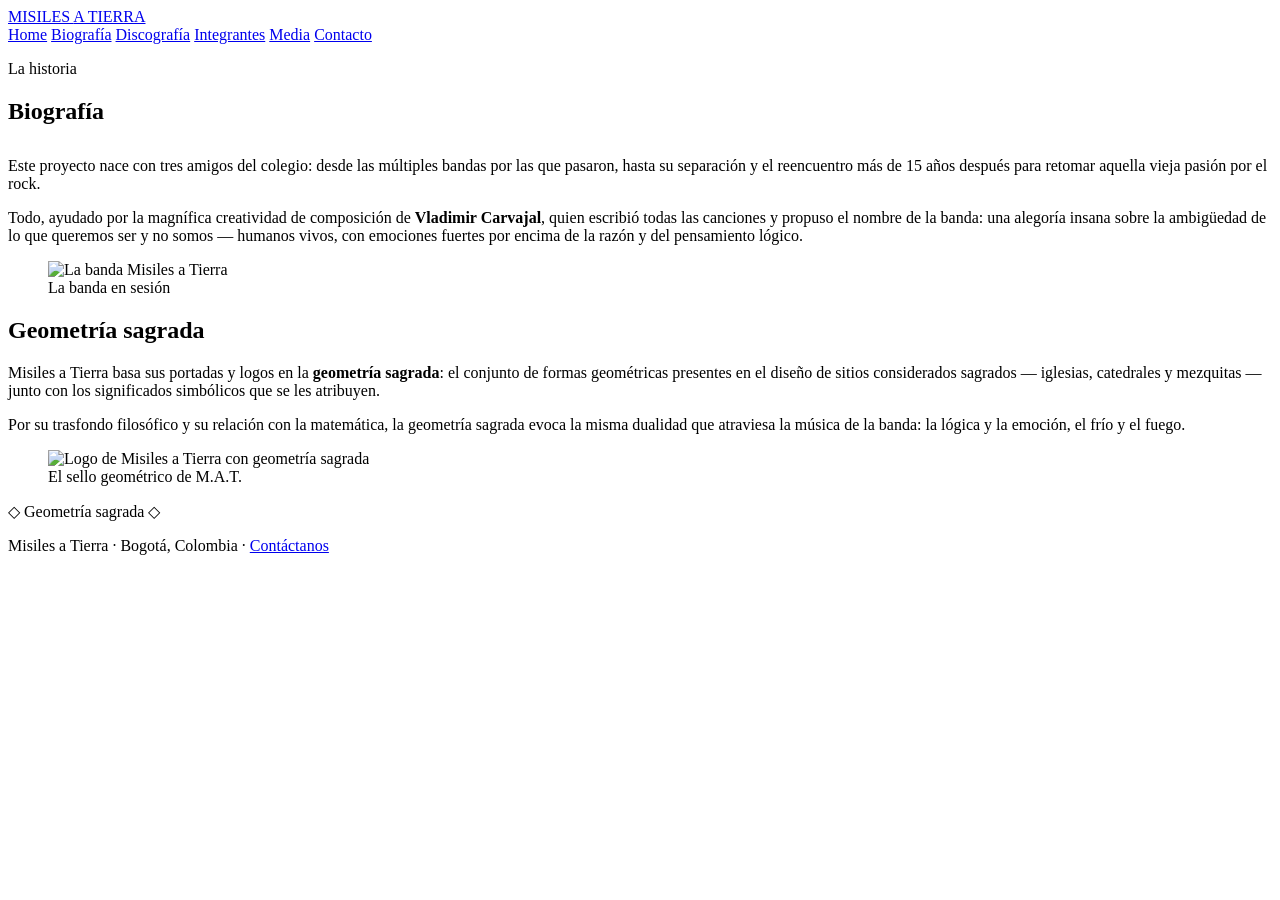
==== bio.html @ aad12e1e "Add files via upload" ====
<!DOCTYPE html>
<html lang="es">

<head>
    <meta charset="UTF-8">
    <meta name="viewport" content="width=device-width, initial-scale=1.0">
    <meta name="description" content="La historia de Misiles a Tierra: tres amigos, quince años de distancia y un reencuentro con el rock.">
    <link rel="preconnect" href="https://fonts.gstatic.com" crossorigin>
    <link href="https://fonts.googleapis.com/css2?family=Anton&family=Work+Sans:ital,wght@0,400;0,600;1,400&display=swap" rel="stylesheet">
    <link rel="stylesheet" href="../css/style.css">
    <title>Biografía — Misiles a Tierra</title>
</head>

<body>
    <header class="site-header">
        <div class="bar">
            <a class="brand" href="../index.html">MISILES <span>A</span> TIERRA</a>
            <nav class="site-nav" aria-label="Navegación principal">
                <a href="../index.html">Home</a>
                <a class="active" href="bio.html">Biografía</a>
                <a href="discografia.html">Discografía</a>
                <a href="integrantes.html">Integrantes</a>
                <a href="media.html">Media</a>
                <a href="contacto.html">Contacto</a>
            </nav>
        </div>
    </header>

    <main class="wrap">
        <section>
            <p class="eyebrow">La historia</p>
            <h1>Biografía</h1>
            <div class="split" style="margin-top:2rem;">
                <div class="panel">
                    <p>Este proyecto nace con tres amigos del colegio: desde las múltiples bandas por las que pasaron,
                       hasta su separación y el reencuentro más de 15 años después para retomar aquella vieja pasión
                       por el rock.</p>
                    <p style="margin-top:1rem;">Todo, ayudado por la magnífica creatividad de composición de
                       <strong>Vladimir Carvajal</strong>, quien escribió todas las canciones y propuso el nombre de
                       la banda: una alegoría insana sobre la ambigüedad de lo que queremos ser y no somos —
                       humanos vivos, con emociones fuertes por encima de la razón y del pensamiento lógico.</p>
                </div>
                <figure class="framed">
                    <img src="../media/banda.jpg" alt="La banda Misiles a Tierra" loading="lazy">
                    <figcaption>La banda en sesión</figcaption>
                </figure>
            </div>
        </section>

        <section>
            <h2>Geometría sagrada</h2>
            <div class="split">
                <div>
                    <p>Misiles a Tierra basa sus portadas y logos en la <strong>geometría sagrada</strong>: el conjunto
                       de formas geométricas presentes en el diseño de sitios considerados sagrados — iglesias,
                       catedrales y mezquitas — junto con los significados simbólicos que se les atribuyen.</p>
                    <p style="margin-top:1rem;">Por su trasfondo filosófico y su relación con la matemática, la
                       geometría sagrada evoca la misma dualidad que atraviesa la música de la banda: la lógica y la
                       emoción, el frío y el fuego.</p>
                </div>
                <figure class="framed">
                    <img src="../media/matlogo.jpg" alt="Logo de Misiles a Tierra con geometría sagrada" loading="lazy">
                    <figcaption>El sello geométrico de M.A.T.</figcaption>
                </figure>
            </div>
        </section>
    </main>

    <footer class="site-footer">
        <p class="seal">◇ Geometría sagrada ◇</p>
        <p>Misiles a Tierra · Bogotá, Colombia · <a href="contacto.html">Contáctanos</a></p>
    </footer>
</body>

</html>
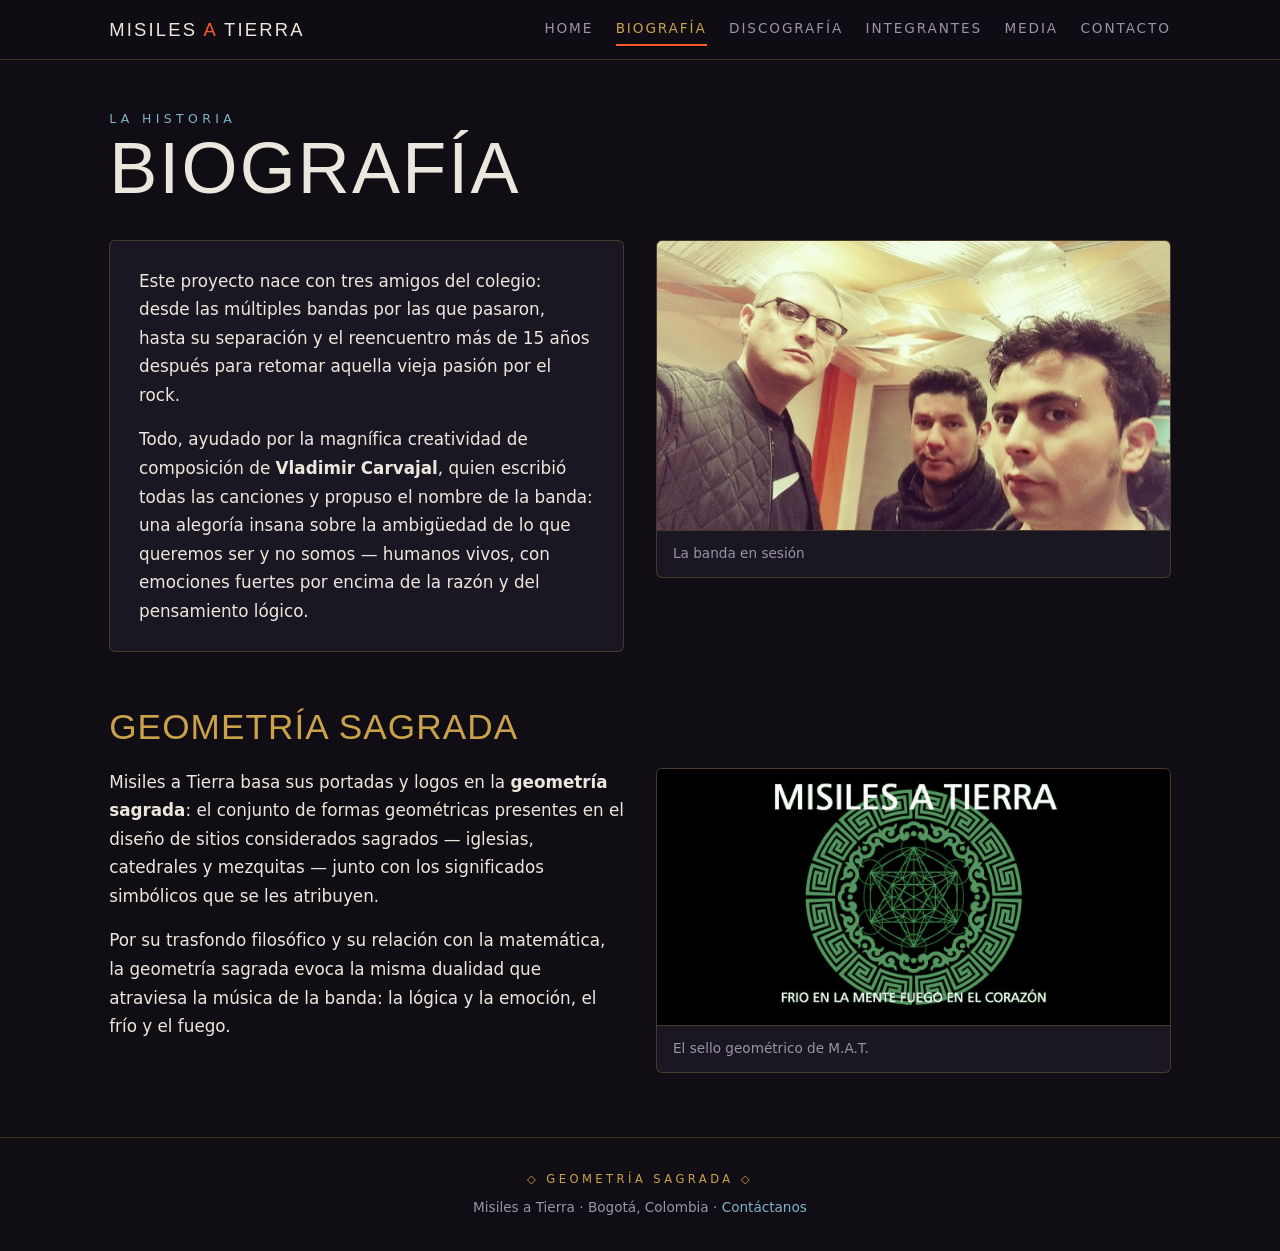
==== commit 2ebb7d7b: "Add files via upload" ====
--- a/bio.html
+++ b/bio.html
@@ -7,16 +7,16 @@
     <meta name="description" content="La historia de Misiles a Tierra: tres amigos, quince años de distancia y un reencuentro con el rock.">
     <link rel="preconnect" href="https://fonts.gstatic.com" crossorigin>
     <link href="https://fonts.googleapis.com/css2?family=Anton&family=Work+Sans:ital,wght@0,400;0,600;1,400&display=swap" rel="stylesheet">
-    <link rel="stylesheet" href="../css/style.css">
+    <link rel="stylesheet" href="style.css">
     <title>Biografía — Misiles a Tierra</title>
 </head>
 
 <body>
     <header class="site-header">
         <div class="bar">
-            <a class="brand" href="../index.html">MISILES <span>A</span> TIERRA</a>
+            <a class="brand" href="index.html">MISILES <span>A</span> TIERRA</a>
             <nav class="site-nav" aria-label="Navegación principal">
-                <a href="../index.html">Home</a>
+                <a href="index.html">Home</a>
                 <a class="active" href="bio.html">Biografía</a>
                 <a href="discografia.html">Discografía</a>
                 <a href="integrantes.html">Integrantes</a>
@@ -41,7 +41,7 @@
                        humanos vivos, con emociones fuertes por encima de la razón y del pensamiento lógico.</p>
                 </div>
                 <figure class="framed">
-                    <img src="../media/banda.jpg" alt="La banda Misiles a Tierra" loading="lazy">
+                    <img src="banda.jpg" alt="La banda Misiles a Tierra" loading="lazy">
                     <figcaption>La banda en sesión</figcaption>
                 </figure>
             </div>
@@ -59,7 +59,7 @@
                        emoción, el frío y el fuego.</p>
                 </div>
                 <figure class="framed">
-                    <img src="../media/matlogo.jpg" alt="Logo de Misiles a Tierra con geometría sagrada" loading="lazy">
+                    <img src="matlogo.jpg" alt="Logo de Misiles a Tierra con geometría sagrada" loading="lazy">
                     <figcaption>El sello geométrico de M.A.T.</figcaption>
                 </figure>
             </div>
--- a/style.css
+++ b/style.css
@@ -0,0 +1,291 @@
+/* ==========================================================
+   MISILES A TIERRA — hoja de estilos única
+   Paleta: frío en la mente (acero) / fuego en el corazón (brasa)
+   ========================================================== */
+
+:root {
+  --ink: #100e14;          /* fondo base, tinta violácea */
+  --ink-soft: #1a1722;     /* paneles */
+  --paper: #ece7dd;        /* texto principal */
+  --muted: #9b93a6;        /* texto secundario */
+  --frost: #7fb3c8;        /* frío en la mente */
+  --ember: #ff5a2e;        /* fuego en el corazón */
+  --gold: #c9a24b;         /* geometría sagrada */
+  --line: rgba(201, 162, 75, 0.25);
+  --radius: 6px;
+  --max: 1100px;
+}
+
+* { margin: 0; padding: 0; box-sizing: border-box; }
+
+html { scroll-behavior: smooth; }
+
+body {
+  background: var(--ink);
+  color: var(--paper);
+  font-family: 'Work Sans', system-ui, sans-serif;
+  font-size: 1.05rem;
+  line-height: 1.7;
+  min-height: 100vh;
+}
+
+img { max-width: 100%; display: block; }
+
+/* ---------- tipografía ---------- */
+h1, h2, h3, .display {
+  font-family: 'Anton', Impact, sans-serif;
+  font-weight: 400;
+  letter-spacing: 0.03em;
+  text-transform: uppercase;
+  line-height: 1.1;
+}
+
+h1 { font-size: clamp(2.4rem, 7vw, 4.5rem); }
+h2 { font-size: clamp(1.5rem, 4vw, 2.2rem); color: var(--gold); margin-bottom: 0.6em; }
+h3 { font-size: 1.15rem; }
+
+.eyebrow {
+  font-size: 0.78rem;
+  letter-spacing: 0.35em;
+  text-transform: uppercase;
+  color: var(--frost);
+}
+
+a { color: var(--frost); text-decoration: none; }
+a:hover { color: var(--ember); }
+
+/* ---------- header / nav ---------- */
+.site-header {
+  position: sticky;
+  top: 0;
+  z-index: 50;
+  background: rgba(16, 14, 20, 0.92);
+  backdrop-filter: blur(8px);
+  border-bottom: 1px solid var(--line);
+}
+
+.site-header .bar {
+  max-width: var(--max);
+  margin: 0 auto;
+  padding: 0.8rem 1.2rem;
+  display: flex;
+  align-items: center;
+  justify-content: space-between;
+  gap: 1rem;
+  flex-wrap: wrap;
+}
+
+.brand {
+  font-family: 'Anton', Impact, sans-serif;
+  font-size: 1.15rem;
+  letter-spacing: 0.12em;
+  color: var(--paper);
+}
+.brand span { color: var(--ember); }
+
+.site-nav { display: flex; gap: 1.4rem; flex-wrap: wrap; }
+
+.site-nav a {
+  font-size: 0.85rem;
+  letter-spacing: 0.14em;
+  text-transform: uppercase;
+  color: var(--muted);
+  padding: 0.25rem 0;
+  border-bottom: 2px solid transparent;
+}
+.site-nav a:hover { color: var(--paper); }
+.site-nav a.active { color: var(--gold); border-bottom-color: var(--ember); }
+.site-nav a:focus-visible,
+a:focus-visible, button:focus-visible, input:focus-visible,
+select:focus-visible, textarea:focus-visible {
+  outline: 2px solid var(--frost);
+  outline-offset: 3px;
+}
+
+/* ---------- hero ---------- */
+.hero {
+  position: relative;
+  overflow: hidden;
+  padding: clamp(4rem, 12vh, 8rem) 1.2rem;
+  text-align: center;
+  border-bottom: 1px solid var(--line);
+}
+
+.hero .geometry {
+  position: absolute;
+  inset: 0;
+  margin: auto;
+  width: min(140vw, 900px);
+  height: auto;
+  opacity: 0.35;
+  pointer-events: none;
+}
+
+.hero .inner { position: relative; max-width: 800px; margin: 0 auto; }
+
+.hero h1 {
+  background: linear-gradient(90deg, var(--frost) 0%, var(--paper) 45%, var(--ember) 100%);
+  -webkit-background-clip: text;
+  background-clip: text;
+  color: transparent;
+}
+
+.hero p.lede {
+  margin-top: 1.2rem;
+  font-size: 1.15rem;
+  color: var(--muted);
+  font-style: italic;
+}
+
+/* ---------- layout ---------- */
+main.wrap, .wrap {
+  max-width: var(--max);
+  margin: 0 auto;
+  padding: 3rem 1.2rem 4rem;
+}
+
+section + section { margin-top: 3.5rem; }
+
+.panel {
+  background: var(--ink-soft);
+  border: 1px solid var(--line);
+  border-radius: var(--radius);
+  padding: 1.6rem 1.8rem;
+}
+
+.split {
+  display: grid;
+  grid-template-columns: repeat(auto-fit, minmax(280px, 1fr));
+  gap: 2rem;
+  align-items: start;
+}
+
+figure.framed {
+  border: 1px solid var(--line);
+  border-radius: var(--radius);
+  overflow: hidden;
+  background: var(--ink-soft);
+}
+figure.framed img { width: 100%; height: 100%; object-fit: cover; }
+figure.framed figcaption {
+  padding: 0.7rem 1rem;
+  font-size: 0.85rem;
+  color: var(--muted);
+  border-top: 1px solid var(--line);
+}
+
+/* ---------- cards de integrantes ---------- */
+.members {
+  display: grid;
+  grid-template-columns: repeat(auto-fit, minmax(240px, 1fr));
+  gap: 1.6rem;
+}
+
+.member {
+  background: var(--ink-soft);
+  border: 1px solid var(--line);
+  border-radius: var(--radius);
+  overflow: hidden;
+  transition: transform 0.25s ease, border-color 0.25s ease;
+}
+.member:hover { transform: translateY(-4px); border-color: var(--ember); }
+.member img { aspect-ratio: 4 / 5; object-fit: cover; width: 100%; }
+.member .info { padding: 1rem 1.2rem 1.3rem; }
+.member .info h3 { color: var(--paper); }
+.member .info p { color: var(--muted); font-size: 0.92rem; margin-top: 0.3rem; }
+.member .info .rol { color: var(--frost); font-size: 0.75rem; letter-spacing: 0.2em; text-transform: uppercase; }
+
+/* ---------- discografía ---------- */
+.disc-table { width: 100%; border-collapse: collapse; }
+.disc-table th, .disc-table td {
+  text-align: left;
+  padding: 0.9rem 1rem;
+  border-bottom: 1px solid var(--line);
+  vertical-align: top;
+}
+.disc-table th {
+  font-size: 0.78rem;
+  letter-spacing: 0.2em;
+  text-transform: uppercase;
+  color: var(--gold);
+}
+.disc-table tr:hover td { background: rgba(255, 90, 46, 0.05); }
+.disc-table .album { font-family: 'Anton', Impact, sans-serif; letter-spacing: 0.04em; }
+
+/* ---------- galería (media) ---------- */
+.gallery {
+  display: flex;
+  gap: 1rem;
+  overflow-x: auto;
+  scroll-snap-type: x mandatory;
+  padding-bottom: 0.8rem;
+}
+.gallery figure {
+  flex: 0 0 min(85%, 520px);
+  scroll-snap-align: center;
+}
+
+.video-grid {
+  display: grid;
+  grid-template-columns: repeat(auto-fit, minmax(300px, 1fr));
+  gap: 1.5rem;
+}
+.video-grid iframe {
+  width: 100%;
+  aspect-ratio: 16 / 9;
+  border: 1px solid var(--line);
+  border-radius: var(--radius);
+}
+
+audio { width: 100%; margin-top: 0.8rem; }
+
+/* ---------- formulario ---------- */
+form.contact { display: grid; gap: 1.2rem; max-width: 640px; }
+form.contact label { display: block; font-size: 0.85rem; letter-spacing: 0.08em; text-transform: uppercase; color: var(--frost); margin-bottom: 0.35rem; }
+form.contact input[type="text"],
+form.contact input[type="email"],
+form.contact textarea {
+  width: 100%;
+  background: var(--ink-soft);
+  border: 1px solid var(--line);
+  border-radius: var(--radius);
+  color: var(--paper);
+  padding: 0.7rem 0.9rem;
+  font: inherit;
+}
+form.contact textarea { min-height: 140px; resize: vertical; }
+form.contact button {
+  justify-self: start;
+  font-family: 'Anton', Impact, sans-serif;
+  letter-spacing: 0.12em;
+  text-transform: uppercase;
+  font-size: 1rem;
+  color: var(--ink);
+  background: linear-gradient(90deg, var(--frost), var(--ember));
+  border: none;
+  border-radius: var(--radius);
+  padding: 0.8rem 2.2rem;
+  cursor: pointer;
+}
+form.contact button:hover { filter: brightness(1.1); }
+
+/* ---------- footer ---------- */
+.site-footer {
+  border-top: 1px solid var(--line);
+  padding: 2rem 1.2rem;
+  text-align: center;
+  color: var(--muted);
+  font-size: 0.85rem;
+}
+.site-footer .seal { color: var(--gold); letter-spacing: 0.3em; text-transform: uppercase; font-size: 0.72rem; margin-bottom: 0.4rem; }
+
+/* ---------- animación de entrada ---------- */
+@keyframes aparecer { from { opacity: 0; transform: translateY(14px); } to { opacity: 1; transform: none; } }
+.hero .inner > * { animation: aparecer 0.9s ease both; }
+.hero .inner > *:nth-child(2) { animation-delay: 0.15s; }
+.hero .inner > *:nth-child(3) { animation-delay: 0.3s; }
+
+@media (prefers-reduced-motion: reduce) {
+  * { animation: none !important; transition: none !important; }
+  html { scroll-behavior: auto; }
+}
